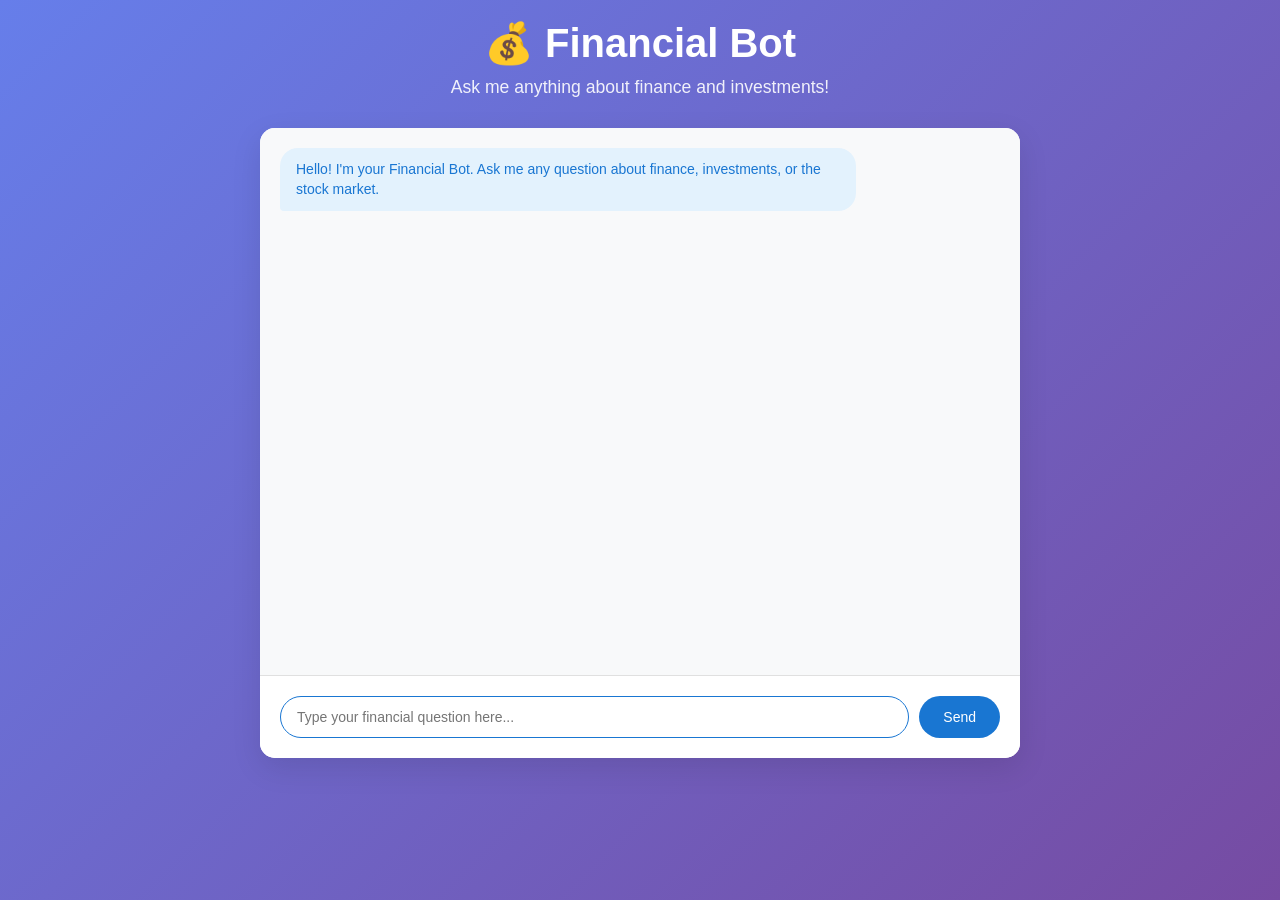
==== frontend/index.html @ e2f7c930 "initial commit: financial chatbot base" ====
<!DOCTYPE html>
<html lang="en">
  <head>
    <meta charset="UTF-8" />
    <meta name="viewport" content="width=device-width, initial-scale=1.0" />
    <title>Financial Bot</title>
    <link rel="stylesheet" href="styles.css" />
  </head>
  <body>
    <div class="container">
      <header>
        <h1>💰 Financial Bot</h1>
        <p>Ask me anything about finance and investments!</p>
      </header>

      <div class="chat-container">
        <div id="chat-messages" class="chat-messages">
          <div class="message bot-message">
            <div class="message-content">
              Hello! I'm your Financial Bot. Ask me any question about finance,
              investments, or the stock market.
            </div>
          </div>
        </div>

        <div class="input-container">
          <input
            type="text"
            id="message-input"
            placeholder="Type your financial question here..."
            maxlength="500"
          />
          <button id="send-button" type="button">
            <span>Send</span>
          </button>
        </div>

        <div id="loading" class="loading hidden">
          <div class="spinner"></div>
          <span>Thinking...</span>
        </div>
      </div>
    </div>

    <script src="script.js"></script>
  </body>
</html>
---- frontend/styles.css ----
/* Reset and base styles */
* {
  margin: 0;
  padding: 0;
  box-sizing: border-box;
}

body {
  font-family: -apple-system, BlinkMacSystemFont, "Segoe UI", Roboto, Oxygen,
    Ubuntu, Cantarell, sans-serif;
  background: linear-gradient(135deg, #667eea 0%, #764ba2 100%);
  min-height: 100vh;
  color: #333;
}

.container {
  max-width: 800px;
  margin: 0 auto;
  padding: 20px;
  height: 100vh;
  display: flex;
  flex-direction: column;
}

header {
  text-align: center;
  margin-bottom: 30px;
  color: white;
}

header h1 {
  font-size: 2.5rem;
  margin-bottom: 10px;
}

header p {
  font-size: 1.1rem;
  opacity: 0.9;
}

/* Chat container */
.chat-container {
  background: white;
  border-radius: 15px;
  box-shadow: 0 10px 30px rgba(0, 0, 0, 0.1);
  display: flex;
  flex-direction: column;
  height: 70vh;
  overflow: hidden;
}

.chat-messages {
  flex: 1;
  overflow-y: auto;
  padding: 20px;
  background: #f8f9fa;
}

/* Message styles */
.message {
  margin-bottom: 15px;
  display: flex;
  align-items: flex-start;
}

.message-content {
  max-width: 80%;
  padding: 12px 16px;
  border-radius: 18px;
  font-size: 14px;
  line-height: 1.4;
}

.bot-message {
  justify-content: flex-start;
}

.bot-message .message-content {
  background: #e3f2fd;
  color: #1976d2;
  border-bottom-left-radius: 4px;
}

.user-message {
  justify-content: flex-end;
}

.user-message .message-content {
  background: #1976d2;
  color: white;
  border-bottom-right-radius: 4px;
}

/* Input container */
.input-container {
  display: flex;
  padding: 20px;
  background: white;
  border-top: 1px solid #e0e0e0;
  gap: 10px;
}

#message-input {
  flex: 1;
  padding: 12px 16px;
  border: 1px solid #ddd;
  border-radius: 25px;
  font-size: 14px;
  outline: none;
  transition: border-color 0.3s;
}

#message-input:focus {
  border-color: #1976d2;
}

#send-button {
  padding: 12px 24px;
  background: #1976d2;
  color: white;
  border: none;
  border-radius: 25px;
  cursor: pointer;
  font-size: 14px;
  font-weight: 500;
  transition: background-color 0.3s;
}

#send-button:hover:not(:disabled) {
  background: #1565c0;
}

#send-button:disabled {
  background: #ccc;
  cursor: not-allowed;
}

/* Loading spinner */
.loading {
  display: flex;
  align-items: center;
  justify-content: center;
  padding: 10px;
  gap: 10px;
  color: #666;
}

.spinner {
  width: 20px;
  height: 20px;
  border: 2px solid #f3f3f3;
  border-top: 2px solid #1976d2;
  border-radius: 50%;
  animation: spin 1s linear infinite;
}

@keyframes spin {
  0% {
    transform: rotate(0deg);
  }
  100% {
    transform: rotate(360deg);
  }
}

.hidden {
  display: none !important;
}

/* Responsive design */
@media (max-width: 600px) {
  .container {
    padding: 10px;
  }

  header h1 {
    font-size: 2rem;
  }

  .chat-container {
    height: 80vh;
  }

  .message-content {
    max-width: 90%;
    font-size: 13px;
  }
}
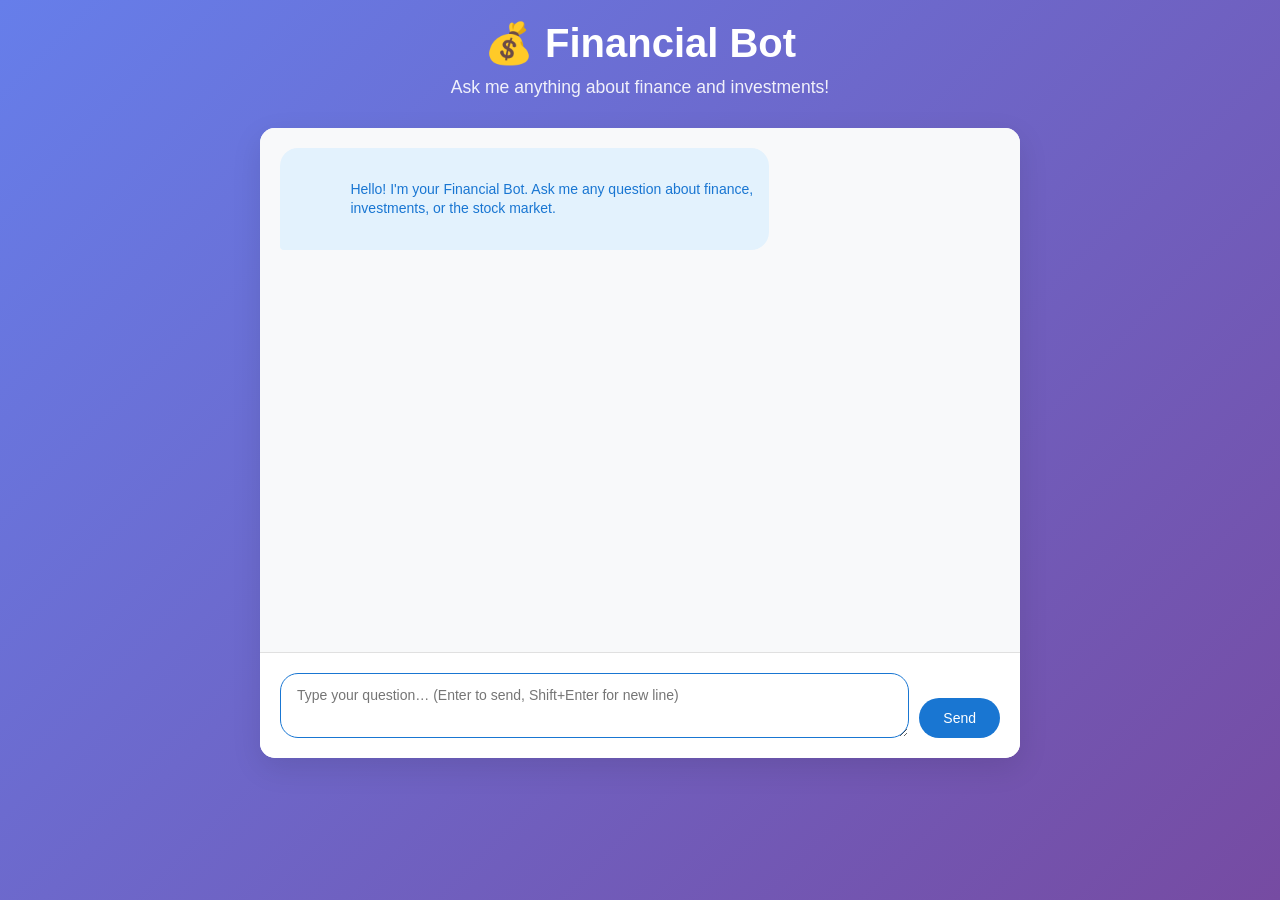
==== commit 9e462458: "buy sell signal state initialize" ====
--- a/frontend/index.html
+++ b/frontend/index.html
@@ -24,15 +24,23 @@
         </div>
 
         <div class="input-container">
-          <input
-            type="text"
-            id="message-input"
-            placeholder="Type your financial question here..."
-            maxlength="500"
-          />
-          <button id="send-button" type="button">
-            <span>Send</span>
-          </button>
+          <div class="input-stack">
+            <div class="input-row">
+              <textarea
+                id="message-input"
+                placeholder="Type your question… (Enter to send, Shift+Enter for new line)"
+                maxlength="500"
+                rows="2"
+              ></textarea>
+              <!-- Mic / voice UI paused — see voice-recognition.js, chat-voice-input.js
+              <button id="mic-button" type="button" class="mic-button" ...></button>
+              -->
+              <button id="send-button" type="button">
+                <span>Send</span>
+              </button>
+            </div>
+            <!-- <p id="voice-hint" class="voice-hint hidden" role="status">Speak in English</p> -->
+          </div>
         </div>
 
         <div id="loading" class="loading hidden">
@@ -42,6 +50,10 @@
       </div>
     </div>
 
+    <!-- Voice scripts kept for later; not loaded while mic is disabled
+    <script src="voice-recognition.js"></script>
+    <script src="chat-voice-input.js"></script>
+    -->
     <script src="script.js"></script>
   </body>
 </html>
--- a/frontend/styles.css
+++ b/frontend/styles.css
@@ -69,6 +69,7 @@
   border-radius: 18px;
   font-size: 14px;
   line-height: 1.4;
+  white-space: pre-wrap;
 }
 
 .bot-message {
@@ -91,6 +92,27 @@
   border-bottom-right-radius: 4px;
 }
 
+/* Toast / inline feedback */
+.toast-region {
+  min-height: 0;
+  padding: 0 20px;
+}
+
+.toast {
+  margin: 8px 0 0;
+  padding: 10px 14px;
+  border-radius: 10px;
+  font-size: 13px;
+  line-height: 1.4;
+  background: #fff3e0;
+  color: #e65100;
+  border: 1px solid #ffcc80;
+}
+
+.toast.hidden {
+  display: none !important;
+}
+
 /* Input container */
 .input-container {
   display: flex;
@@ -100,18 +122,116 @@
   gap: 10px;
 }
 
+.input-stack {
+  flex: 1;
+  display: flex;
+  flex-direction: column;
+  gap: 6px;
+  min-width: 0;
+}
+
+.input-row {
+  display: flex;
+  align-items: flex-end;
+  gap: 10px;
+  width: 100%;
+}
+
 #message-input {
   flex: 1;
   padding: 12px 16px;
   border: 1px solid #ddd;
-  border-radius: 25px;
+  border-radius: 18px;
   font-size: 14px;
+  font-family: inherit;
   outline: none;
   transition: border-color 0.3s;
+  resize: vertical;
+  min-height: 44px;
+  max-height: 160px;
+  line-height: 1.4;
 }
 
 #message-input:focus {
   border-color: #1976d2;
+}
+
+#message-input.recording-active {
+  border-color: #c62828;
+  box-shadow: 0 0 0 2px rgba(198, 40, 40, 0.15);
+}
+
+.voice-hint {
+  margin: 0;
+  padding: 0 4px;
+  font-size: 12px;
+  color: #c62828;
+  font-weight: 500;
+}
+
+.mic-button {
+  position: relative;
+  flex-shrink: 0;
+  width: 44px;
+  height: 44px;
+  padding: 0;
+  border: 1px solid #ddd;
+  border-radius: 50%;
+  background: #fafafa;
+  color: #555;
+  cursor: pointer;
+  display: flex;
+  align-items: center;
+  justify-content: center;
+  transition: background-color 0.2s, border-color 0.2s, color 0.2s;
+}
+
+.mic-button:hover:not(:disabled) {
+  background: #f0f4ff;
+  border-color: #1976d2;
+  color: #1976d2;
+}
+
+.mic-button:disabled {
+  opacity: 0.5;
+  cursor: not-allowed;
+}
+
+.mic-button.recording {
+  background: #ffebee;
+  border-color: #c62828;
+  color: #c62828;
+  animation: mic-pulse 1.2s ease-in-out infinite;
+}
+
+.mic-icon {
+  width: 22px;
+  height: 22px;
+}
+
+.mic-recording-dot {
+  display: none;
+  position: absolute;
+  top: 6px;
+  right: 6px;
+  width: 8px;
+  height: 8px;
+  border-radius: 50%;
+  background: #c62828;
+}
+
+.mic-button.recording .mic-recording-dot {
+  display: block;
+}
+
+@keyframes mic-pulse {
+  0%,
+  100% {
+    box-shadow: 0 0 0 0 rgba(198, 40, 40, 0.35);
+  }
+  50% {
+    box-shadow: 0 0 0 6px rgba(198, 40, 40, 0);
+  }
 }
 
 #send-button {
@@ -185,4 +305,13 @@
     max-width: 90%;
     font-size: 13px;
   }
-}
+
+  .input-row {
+    flex-wrap: wrap;
+  }
+
+  #send-button {
+    flex: 1;
+    min-width: 100px;
+  }
+}
